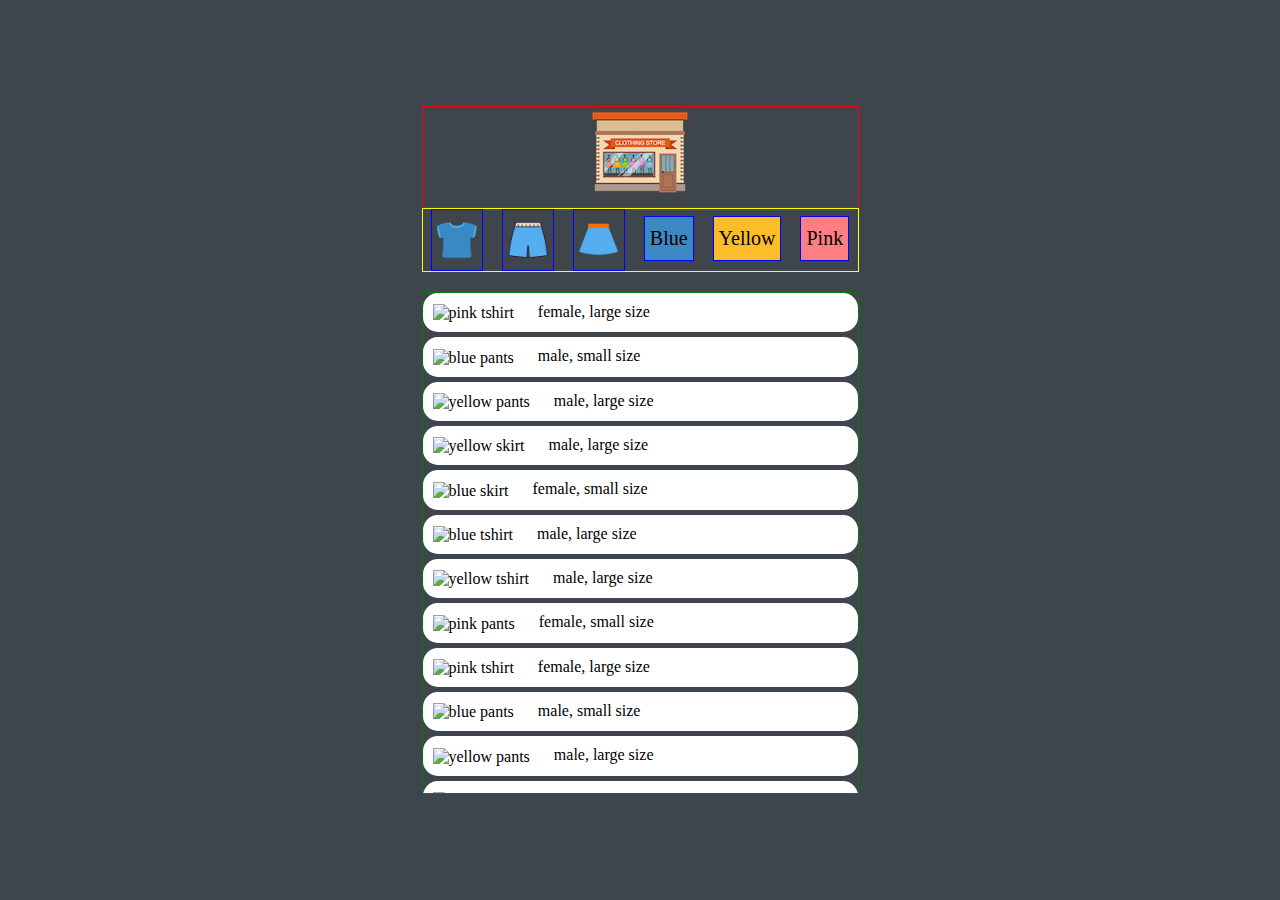
==== bohyunkang/index.html @ 36351c42 "add: 제품 필터링 기능을 제외한 나머지 기능 완성" ====
<!DOCTYPE html>
<html lang="en">
	<head>
		<meta charset="UTF-8" />
		<meta name="viewport" content="width=device-width, initial-scale=1.0" />
		<title>Online Shopping</title>
		<link rel="stylesheet" href="style.css" />
		<script src="src/main.js" defer></script>
	</head>
	<body>
		<div class="main">
			<div class="logo">
				<img src="./img/logo.png" alt="Shopping mall Logo" />
			</div>
			<nav class="navigation">
				<ul>
					<li>
						<img src="./img/blue_t.png" class="t-shirts" alt="t-shirts" />
					</li>
					<li>
						<img src="./img/blue_p.png" class="pants" alt="pants" />
					</li>
					<li>
						<img src="./img/blue_s.png" class="skirts" alt="skirts" />
					</li>
					<li class="blue">
						<span>Blue</span>
					</li>
					<li class="yellow">
						<span>Yellow</span>
					</li>
					<li class="pink">
						<span>Pink</span>
					</li>
				</ul>
			</nav>
			<div class="contents">
				<ul class="items"></ul>
			</div>
		</div>
	</body>
</html>
---- bohyunkang/style.css ----
:root {
	/* color */
	--color-black: #3f454d;
	--color-white: #ffffff;
	--color-blue: #3b88c3;
	--color-yellow: #fbbe28;
	--color-pink: #fd7f84;
	--color-light-grey: #dfdfdf;
}

* {
	box-sizing: border-box;
}

/* reset.css */
html,
body,
div,
span,
ul {
	margin: 0;
	padding: 0;
	border: 0;
	font-size: 100%;
	font: inherit;
	vertical-align: baseline;
}
ul {
	list-style: none;
}
a {
	text-decoration: none;
	color: black;
	border: 1px solid black;
	display: block;
}

/* 본문 css  */
body {
	background-color: var(--color-black);
	height: 100vh;
	display: flex;
	justify-content: center;
	align-items: center;
}

/* 로고 부분 */
.logo {
	border: 1px solid red;
	display: flex;
	justify-content: center;
}

/* 네비게이션 바 부분 */
.navigation {
	border: 1px solid yellow;
	display: flex;
	justify-content: center;
}
.navigation ul li {
	display: inline-block;
	border: 1px solid blue;
	font-size: 20px;
	padding: 10px 5px;
	cursor: pointer;
}
.navigation ul li + li {
	margin-left: 15px;
}
.navigation ul li img {
	width: 40px;
	vertical-align: middle;
}
.navigation ul .blue {
	background-color: var(--color-blue);
}
.navigation ul .yellow {
	background-color: var(--color-yellow);
}
.navigation ul .pink {
	background-color: var(--color-pink);
}

/* 리스트 부분 */
.contents {
	border: 1px solid green;
	display: flex;
	justify-content: center;
	margin-top: 20px;
}
.contents ul {
	width: 435px;
	height: 500px;
	overflow: auto;
}
.contents ul li {
	background-color: var(--color-white);
	border-radius: 15px;
	padding: 10px;
}
.contents ul li + li {
	margin-top: 5px;
}
.contents ul li img {
	width: 40px;
	vertical-align: middle;
}
.contents ul li span {
	margin-left: 20px;
}
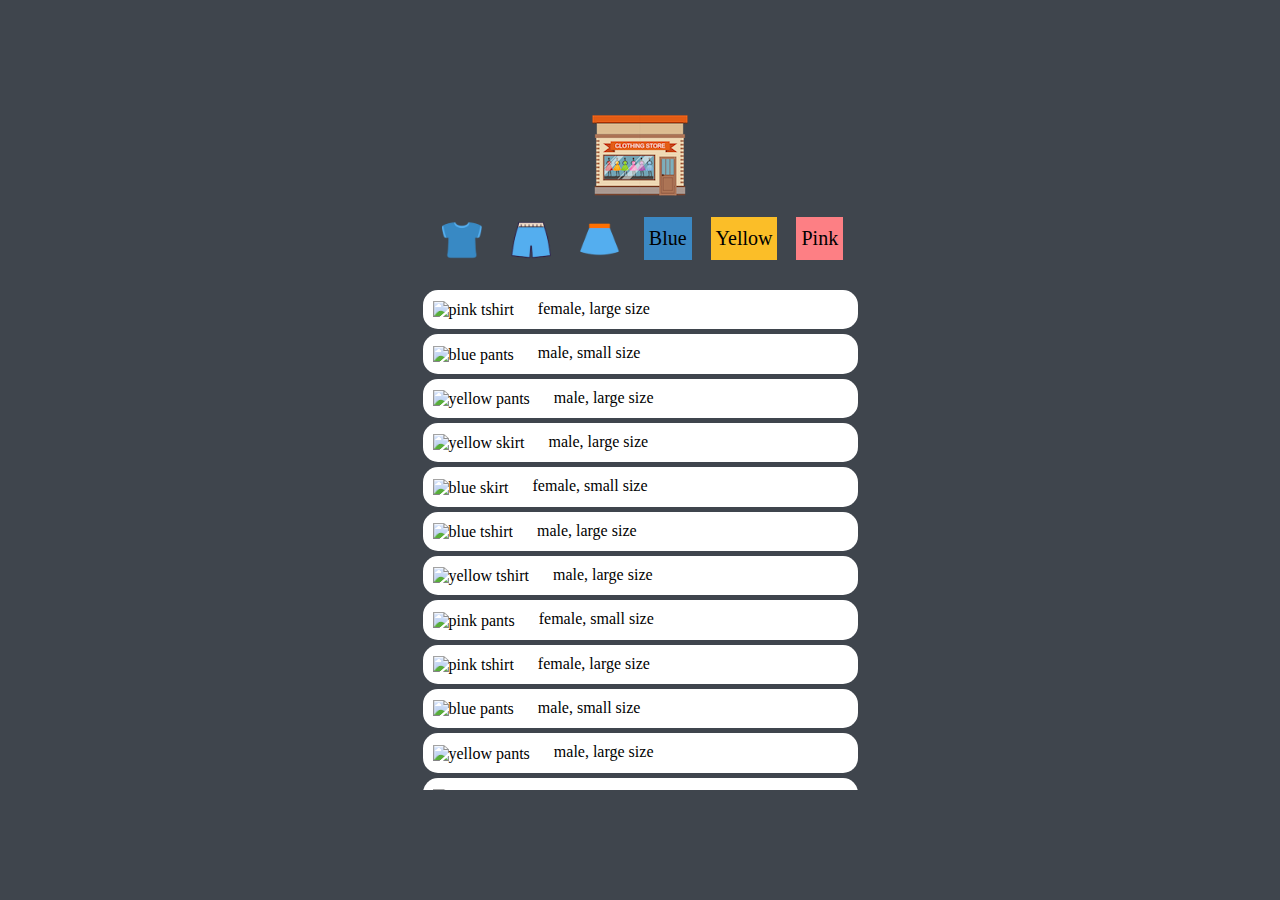
==== commit 4f41e3ab: "add: 버튼 필터링 메소드 구현 및 호버 애니메이션 적용" ====
--- a/bohyunkang/index.html
+++ b/bohyunkang/index.html
@@ -10,27 +10,42 @@
 	<body>
 		<div class="main">
 			<div class="logo">
-				<img src="./img/logo.png" alt="Shopping mall Logo" />
+				<img class="animation" src="./img/logo.png" alt="Shopping mall Logo" />
 			</div>
 			<nav class="navigation">
 				<ul>
-					<li>
-						<img src="./img/blue_t.png" class="t-shirts" alt="t-shirts" />
+					<li class="animation">
+						<img
+							src="./img/blue_t.png"
+							alt="tshirt"
+							data-key="type"
+							data-value="tshirt"
+						/>
 					</li>
-					<li>
-						<img src="./img/blue_p.png" class="pants" alt="pants" />
+					<li class="animation">
+						<img
+							src="./img/blue_p.png"
+							alt="pants"
+							data-key="type"
+							data-value="pants"
+						/>
 					</li>
-					<li>
-						<img src="./img/blue_s.png" class="skirts" alt="skirts" />
+					<li class="animation">
+						<img
+							src="./img/blue_s.png"
+							alt="skirt"
+							data-key="type"
+							data-value="skirt"
+						/>
 					</li>
-					<li class="blue">
-						<span>Blue</span>
+					<li class="blue animation" data-key="color" data-value="blue">
+						Blue
 					</li>
-					<li class="yellow">
-						<span>Yellow</span>
+					<li class="yellow animation" data-key="color" data-value="yellow">
+						Yellow
 					</li>
-					<li class="pink">
-						<span>Pink</span>
+					<li class="pink animation" data-key="color" data-value="pink">
+						Pink
 					</li>
 				</ul>
 			</nav>
--- a/bohyunkang/style.css
+++ b/bohyunkang/style.css
@@ -31,7 +31,6 @@
 a {
 	text-decoration: none;
 	color: black;
-	border: 1px solid black;
 	display: block;
 }
 
@@ -46,20 +45,17 @@
 
 /* 로고 부분 */
 .logo {
-	border: 1px solid red;
 	display: flex;
 	justify-content: center;
 }
 
 /* 네비게이션 바 부분 */
 .navigation {
-	border: 1px solid yellow;
 	display: flex;
 	justify-content: center;
 }
 .navigation ul li {
 	display: inline-block;
-	border: 1px solid blue;
 	font-size: 20px;
 	padding: 10px 5px;
 	cursor: pointer;
@@ -81,9 +77,13 @@
 	background-color: var(--color-pink);
 }
 
+/* 버튼 호버시 애니메이션 */
+.animation:hover {
+	transform: scale(1.1);
+}
+
 /* 리스트 부분 */
 .contents {
-	border: 1px solid green;
 	display: flex;
 	justify-content: center;
 	margin-top: 20px;
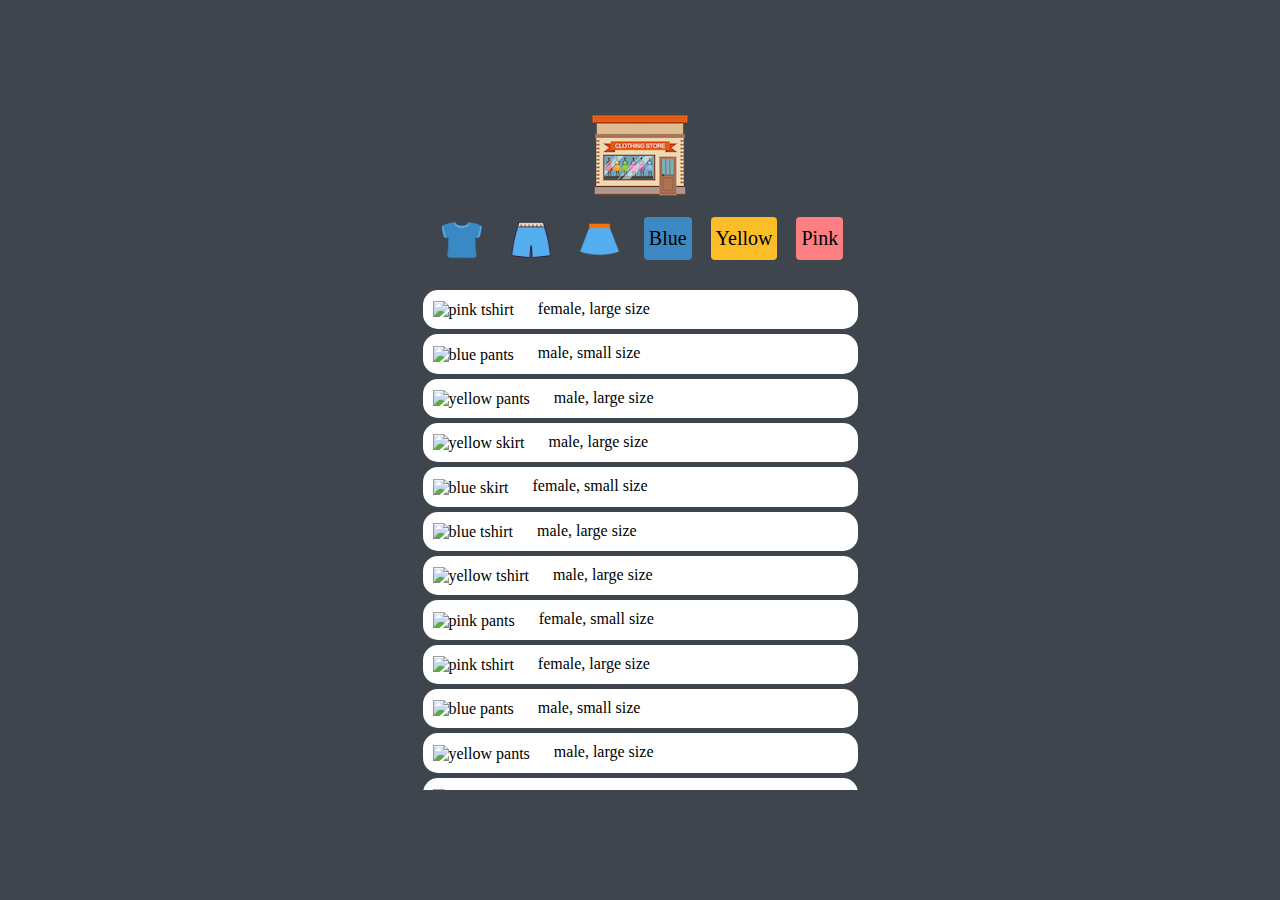
==== commit 54cc1413: "fix: 불필요한 스타일 및 클래스 삭제" ====
--- a/bohyunkang/index.html
+++ b/bohyunkang/index.html
@@ -8,7 +8,7 @@
 		<script src="src/main.js" defer></script>
 	</head>
 	<body>
-		<div class="main">
+		<div>
 			<div class="logo">
 				<img class="animation" src="./img/logo.png" alt="Shopping mall Logo" />
 			</div>
--- a/bohyunkang/style.css
+++ b/bohyunkang/style.css
@@ -16,7 +16,6 @@
 html,
 body,
 div,
-span,
 ul {
 	margin: 0;
 	padding: 0;
@@ -27,11 +26,6 @@
 }
 ul {
 	list-style: none;
-}
-a {
-	text-decoration: none;
-	color: black;
-	display: block;
 }
 
 /* 본문 css  */
@@ -59,6 +53,7 @@
 	font-size: 20px;
 	padding: 10px 5px;
 	cursor: pointer;
+	border-radius: 4px;
 }
 .navigation ul li + li {
 	margin-left: 15px;
@@ -88,23 +83,23 @@
 	justify-content: center;
 	margin-top: 20px;
 }
-.contents ul {
+.contents .items {
 	width: 435px;
 	height: 500px;
 	overflow: auto;
 }
-.contents ul li {
+.contents .items li {
 	background-color: var(--color-white);
 	border-radius: 15px;
 	padding: 10px;
 }
-.contents ul li + li {
+.contents .items li + li {
 	margin-top: 5px;
 }
-.contents ul li img {
+.contents .items li img {
 	width: 40px;
 	vertical-align: middle;
 }
-.contents ul li span {
+.contents .items li span {
 	margin-left: 20px;
 }
